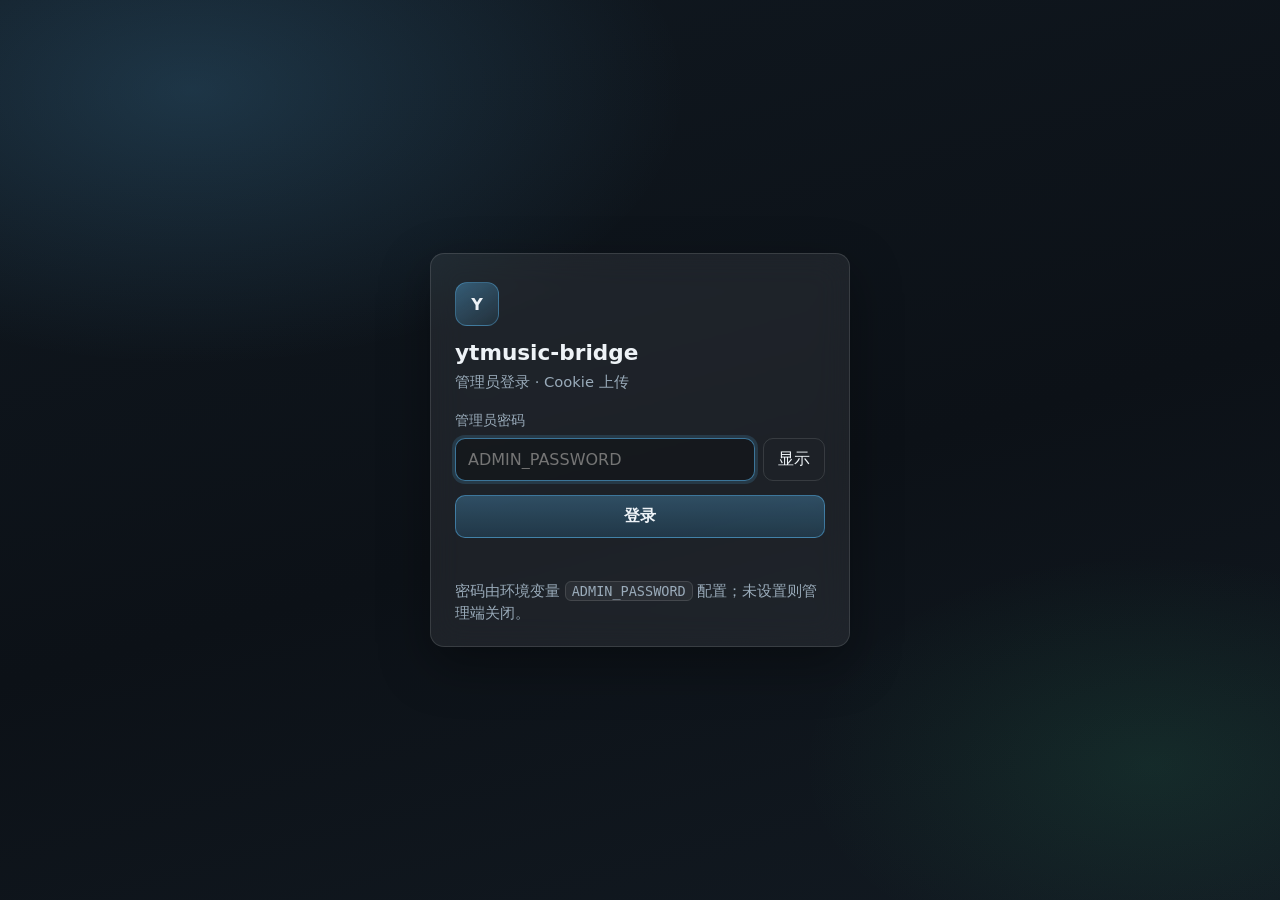
==== internal/admin/assets/login.html @ 3a84eb0e "feat: add admin cookie upload frontend Ship embedded login and upload pages under /admin, wire stati" ====
<!DOCTYPE html>
<html lang="zh-CN">
<head>
  <meta charset="utf-8">
  <meta name="viewport" content="width=device-width, initial-scale=1">
  <title>管理登录 · ytmusic-bridge</title>
  <link rel="stylesheet" href="admin.css">
</head>
<body class="login-body">
  <main class="login-page">
    <section class="login-card" aria-labelledby="login-title">
      <div class="brand-mark" aria-hidden="true">Y</div>
      <h1 id="login-title">ytmusic-bridge</h1>
      <p class="sub">管理员登录 · Cookie 上传</p>
      <form id="loginForm" autocomplete="on">
        <label for="password">管理员密码</label>
        <div class="pw-row">
          <input id="password" name="password" type="password" autocomplete="current-password" required autofocus placeholder="ADMIN_PASSWORD">
          <button type="button" class="btn ghost" id="togglePw" aria-label="显示或隐藏密码">显示</button>
        </div>
        <button type="submit" class="btn primary" id="loginBtn">登录</button>
      </form>
      <p class="err" id="loginErr" role="alert"></p>
      <p class="hint">密码由环境变量 <code>ADMIN_PASSWORD</code> 配置；未设置则管理端关闭。</p>
    </section>
  </main>
  <script>
    async function checkAuth() {
      try {
        const r = await fetch("/api/admin/check-auth", { credentials: "same-origin" });
        const j = await r.json();
        if (j && j.authenticated) location.replace("./");
      } catch (_) {}
    }
    document.getElementById("togglePw").addEventListener("click", () => {
      const input = document.getElementById("password");
      const btn = document.getElementById("togglePw");
      const show = input.type === "password";
      input.type = show ? "text" : "password";
      btn.textContent = show ? "隐藏" : "显示";
    });
    document.getElementById("loginForm").addEventListener("submit", async (e) => {
      e.preventDefault();
      const err = document.getElementById("loginErr");
      const btn = document.getElementById("loginBtn");
      err.textContent = "";
      btn.disabled = true;
      try {
        const password = document.getElementById("password").value;
        const r = await fetch("/api/admin/login", {
          method: "POST",
          credentials: "same-origin",
          headers: { "Content-Type": "application/json" },
          body: JSON.stringify({ password }),
        });
        const j = await r.json().catch(() => ({}));
        if (!r.ok || j.ok === false) {
          err.textContent = (j.error && j.error.message) || "登录失败";
          btn.disabled = false;
          return;
        }
        location.replace("./");
      } catch (_) {
        err.textContent = "网络错误，请重试";
        btn.disabled = false;
      }
    });
    checkAuth();
  </script>
</body>
</html>
---- internal/admin/assets/admin.css ----
:root {
  --bg0: #0f1419;
  --bg1: #172029;
  --panel: rgba(255, 255, 255, 0.06);
  --panel-border: rgba(255, 255, 255, 0.12);
  --text: #eef3f7;
  --muted: #9aabba;
  --accent: #5ec2ff;
  --accent-2: #3aa0e0;
  --danger: #ff7b72;
  --ok: #3dd68c;
  --radius: 14px;
  --font: "Segoe UI", "PingFang SC", "Microsoft YaHei", system-ui, sans-serif;
  --shadow: 0 18px 50px rgba(0, 0, 0, 0.35);
}

* { box-sizing: border-box; }
html, body {
  margin: 0;
  padding: 0;
  font-family: var(--font);
  color: var(--text);
  background: var(--bg0);
  letter-spacing: 0;
}
button, input { font: inherit; color: inherit; }
code {
  font-family: ui-monospace, SFMono-Regular, Menlo, Consolas, monospace;
  font-size: 0.92em;
  background: rgba(255,255,255,0.06);
  border: 1px solid var(--panel-border);
  border-radius: 6px;
  padding: 1px 6px;
}
.mono { font-family: ui-monospace, SFMono-Regular, Menlo, Consolas, monospace; }

/* Login: card truly centered on all viewports */
.login-body {
  min-height: 100vh;
  min-height: 100dvh;
  display: flex;
  align-items: center;
  justify-content: center;
  padding: 24px;
  background:
    radial-gradient(900px 500px at 15% 10%, rgba(94, 194, 255, 0.18), transparent 55%),
    radial-gradient(700px 420px at 90% 85%, rgba(61, 214, 140, 0.10), transparent 50%),
    linear-gradient(165deg, #101820 0%, #0c1117 55%, #121a22 100%);
}
.login-page {
  width: min(420px, 100%);
}
.login-card {
  background: rgba(255, 255, 255, 0.07);
  border: 1px solid var(--panel-border);
  border-radius: var(--radius);
  box-shadow: var(--shadow);
  padding: 28px 24px 22px;
  backdrop-filter: blur(16px);
  -webkit-backdrop-filter: blur(16px);
}
.brand-mark {
  width: 44px;
  height: 44px;
  border-radius: 12px;
  display: grid;
  place-items: center;
  font-weight: 700;
  background: linear-gradient(145deg, rgba(94,194,255,0.35), rgba(94,194,255,0.08));
  border: 1px solid rgba(94,194,255,0.35);
  margin-bottom: 14px;
}
.brand-mark.sm {
  width: 36px;
  height: 36px;
  border-radius: 10px;
  margin: 0;
}
.login-card h1 {
  margin: 0 0 6px;
  font-size: 1.35rem;
  font-weight: 650;
}
.sub, .hint {
  color: var(--muted);
  font-size: 0.92rem;
  line-height: 1.5;
}
.sub { margin: 0 0 18px; }
.hint { margin: 14px 0 0; }
label {
  display: block;
  margin: 0 0 8px;
  color: var(--muted);
  font-size: 0.9rem;
}
.pw-row {
  display: grid;
  grid-template-columns: 1fr auto;
  gap: 8px;
  margin-bottom: 14px;
}
input[type="password"], input[type="text"] {
  width: 100%;
  border-radius: 10px;
  border: 1px solid var(--panel-border);
  background: rgba(0,0,0,0.25);
  padding: 11px 12px;
  outline: none;
}
input:focus {
  border-color: rgba(94,194,255,0.55);
  box-shadow: 0 0 0 3px rgba(94,194,255,0.15);
}
.btn {
  border: 1px solid var(--panel-border);
  background: rgba(255,255,255,0.06);
  border-radius: 10px;
  padding: 10px 14px;
  cursor: pointer;
}
.btn:disabled { opacity: 0.5; cursor: not-allowed; }
.btn.primary {
  width: 100%;
  border-color: rgba(94,194,255,0.45);
  background: linear-gradient(180deg, rgba(94,194,255,0.28), rgba(58,160,224,0.18));
  font-weight: 600;
}
.btn.ghost { background: transparent; }
.err { color: var(--danger); min-height: 1.2em; margin: 10px 0 0; font-size: 0.92rem; }
.ok { color: var(--ok); min-height: 1.2em; margin: 10px 0 0; font-size: 0.92rem; }

/* Upload app */
.app-body {
  min-height: 100vh;
  min-height: 100dvh;
  background:
    radial-gradient(1000px 480px at 0% 0%, rgba(94,194,255,0.12), transparent 50%),
    linear-gradient(180deg, #0f151c, #0b1016 60%);
}
.topbar {
  display: flex;
  align-items: center;
  justify-content: space-between;
  gap: 12px;
  padding: 16px 20px;
  border-bottom: 1px solid var(--panel-border);
  background: rgba(255,255,255,0.03);
}
.topbar-brand { display: flex; align-items: center; gap: 12px; }
.topbar-title { font-weight: 650; }
.topbar-sub { color: var(--muted); font-size: 0.85rem; }
.app-main {
  width: min(760px, calc(100% - 32px));
  margin: 20px auto 40px;
  display: grid;
  gap: 16px;
}
.panel {
  background: var(--panel);
  border: 1px solid var(--panel-border);
  border-radius: var(--radius);
  padding: 18px;
  backdrop-filter: blur(12px);
  -webkit-backdrop-filter: blur(12px);
}
.panel h2 {
  margin: 0 0 14px;
  font-size: 1.05rem;
}
.status-grid {
  display: grid;
  grid-template-columns: repeat(2, minmax(0, 1fr));
  gap: 10px;
}
@media (min-width: 720px) {
  .status-grid { grid-template-columns: repeat(3, minmax(0, 1fr)); }
}
.stat {
  border: 1px solid var(--panel-border);
  border-radius: 10px;
  padding: 10px 12px;
  background: rgba(0,0,0,0.18);
}
.stat-k { display: block; color: var(--muted); font-size: 0.8rem; margin-bottom: 4px; }
.stat-v { font-weight: 600; word-break: break-all; }
.dropzone {
  border: 1.5px dashed rgba(94,194,255,0.4);
  border-radius: 12px;
  padding: 28px 16px;
  text-align: center;
  background: rgba(94,194,255,0.05);
  cursor: pointer;
  transition: border-color 160ms ease, background 160ms ease;
}
.dropzone:hover, .dropzone:focus, .dropzone.dragover {
  border-color: var(--accent);
  background: rgba(94,194,255,0.10);
  outline: none;
}
.drop-title { margin: 0 0 6px; font-weight: 600; }
.drop-sub { margin: 0; color: var(--muted); font-size: 0.9rem; }
.row {
  display: flex;
  align-items: center;
  justify-content: space-between;
  gap: 12px;
  margin-top: 12px;
}
.file-name { color: var(--muted); font-size: 0.9rem; overflow: hidden; text-overflow: ellipsis; }
.row .btn.primary { width: auto; min-width: 96px; }
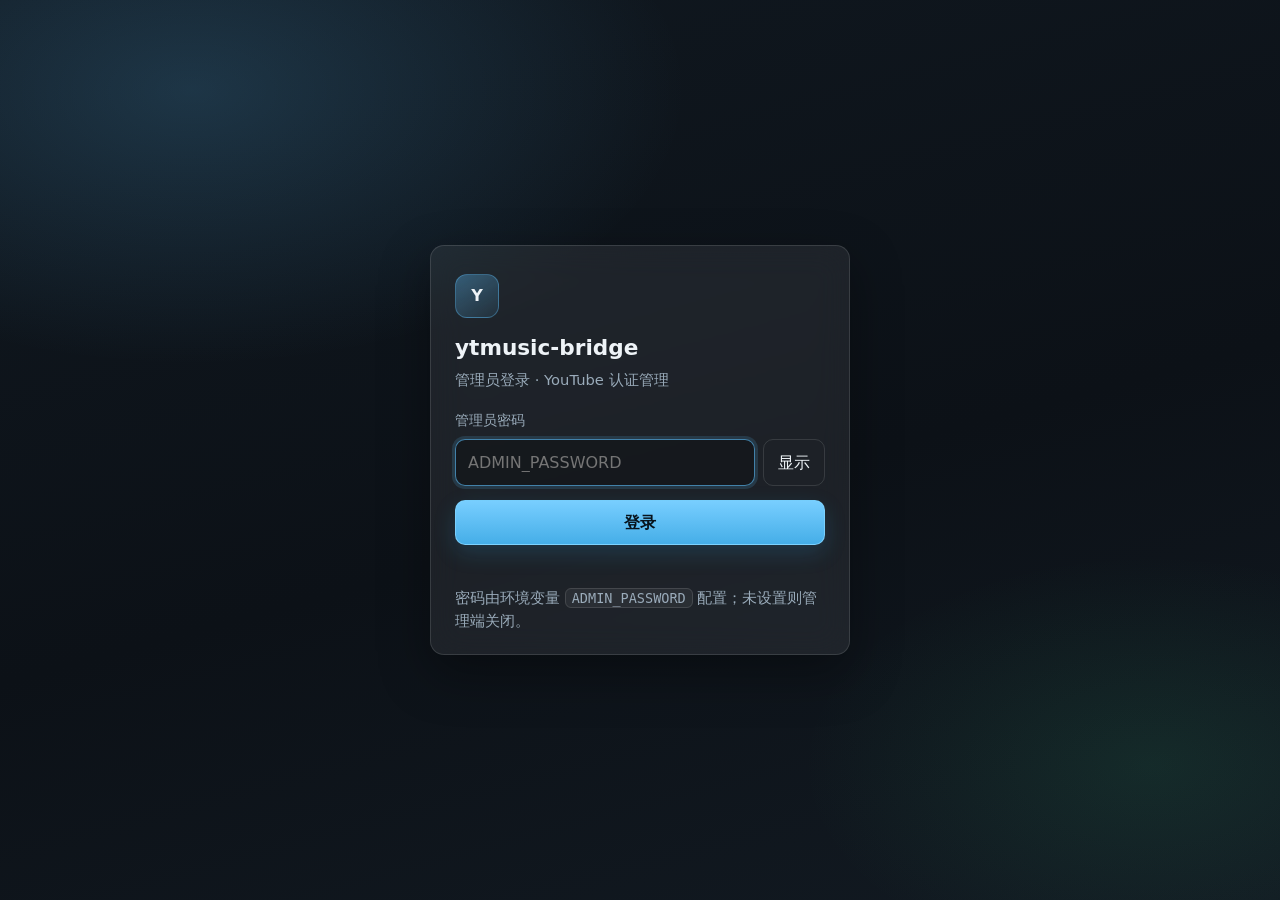
==== commit 7773c085: "feat(admin): add interactive YouTube login UI" ====
--- a/internal/admin/assets/login.html
+++ b/internal/admin/assets/login.html
@@ -11,7 +11,7 @@
     <section class="login-card" aria-labelledby="login-title">
       <div class="brand-mark" aria-hidden="true">Y</div>
       <h1 id="login-title">ytmusic-bridge</h1>
-      <p class="sub">管理员登录 · Cookie 上传</p>
+      <p class="sub">管理员登录 · YouTube 认证管理</p>
       <form id="loginForm" autocomplete="on">
         <label for="password">管理员密码</label>
         <div class="pw-row">
@@ -29,7 +29,7 @@
       try {
         const r = await fetch("/api/admin/check-auth", { credentials: "same-origin" });
         const j = await r.json();
-        if (j && j.authenticated) location.replace("./");
+        if (j && j.authenticated) location.replace("./index.html");
       } catch (_) {}
     }
     document.getElementById("togglePw").addEventListener("click", () => {
@@ -59,7 +59,7 @@
           btn.disabled = false;
           return;
         }
-        location.replace("./");
+        location.replace("./index.html");
       } catch (_) {
         err.textContent = "网络错误，请重试";
         btn.disabled = false;
--- a/internal/admin/assets/admin.css
+++ b/internal/admin/assets/admin.css
@@ -1,13 +1,16 @@
 :root {
-  --bg0: #0f1419;
-  --bg1: #172029;
-  --panel: rgba(255, 255, 255, 0.06);
+  color-scheme: dark;
+  --bg0: #0b1117;
+  --bg1: #111a22;
+  --panel: rgba(255, 255, 255, 0.055);
+  --panel-strong: rgba(255, 255, 255, 0.085);
   --panel-border: rgba(255, 255, 255, 0.12);
   --text: #eef3f7;
   --muted: #9aabba;
   --accent: #5ec2ff;
   --accent-2: #3aa0e0;
   --danger: #ff7b72;
+  --warning: #f2c94c;
   --ok: #3dd68c;
   --radius: 14px;
   --font: "Segoe UI", "PingFang SC", "Microsoft YaHei", system-ui, sans-serif;
@@ -15,6 +18,7 @@
 }
 
 * { box-sizing: border-box; }
+[hidden] { display: none !important; }
 html, body {
   margin: 0;
   padding: 0;
@@ -23,7 +27,9 @@
   background: var(--bg0);
   letter-spacing: 0;
 }
+body { line-height: 1.45; }
 button, input { font: inherit; color: inherit; }
+button { -webkit-tap-highlight-color: transparent; }
 code {
   font-family: ui-monospace, SFMono-Regular, Menlo, Consolas, monospace;
   font-size: 0.92em;
@@ -33,8 +39,19 @@
   padding: 1px 6px;
 }
 .mono { font-family: ui-monospace, SFMono-Regular, Menlo, Consolas, monospace; }
-
-/* Login: card truly centered on all viewports */
+.visually-hidden {
+  position: absolute;
+  width: 1px;
+  height: 1px;
+  padding: 0;
+  margin: -1px;
+  overflow: hidden;
+  clip: rect(0, 0, 0, 0);
+  white-space: nowrap;
+  border: 0;
+}
+
+/* Login page */
 .login-body {
   min-height: 100vh;
   min-height: 100dvh;
@@ -47,9 +64,7 @@
     radial-gradient(700px 420px at 90% 85%, rgba(61, 214, 140, 0.10), transparent 50%),
     linear-gradient(165deg, #101820 0%, #0c1117 55%, #121a22 100%);
 }
-.login-page {
-  width: min(420px, 100%);
-}
+.login-page { width: min(420px, 100%); }
 .login-card {
   background: rgba(255, 255, 255, 0.07);
   border: 1px solid var(--panel-border);
@@ -84,7 +99,7 @@
 .sub, .hint {
   color: var(--muted);
   font-size: 0.92rem;
-  line-height: 1.5;
+  line-height: 1.55;
 }
 .sub { margin: 0 0 18px; }
 .hint { margin: 14px 0 0; }
@@ -102,57 +117,91 @@
 }
 input[type="password"], input[type="text"] {
   width: 100%;
+  min-width: 0;
   border-radius: 10px;
   border: 1px solid var(--panel-border);
   background: rgba(0,0,0,0.25);
   padding: 11px 12px;
   outline: none;
 }
-input:focus {
-  border-color: rgba(94,194,255,0.55);
+input:focus-visible {
+  border-color: rgba(94,194,255,0.62);
   box-shadow: 0 0 0 3px rgba(94,194,255,0.15);
 }
+
+/* Shared controls */
 .btn {
   border: 1px solid var(--panel-border);
   background: rgba(255,255,255,0.06);
   border-radius: 10px;
   padding: 10px 14px;
   cursor: pointer;
-}
-.btn:disabled { opacity: 0.5; cursor: not-allowed; }
+  transition: border-color 150ms ease, background 150ms ease, transform 150ms ease, opacity 150ms ease;
+}
+.btn:hover:not(:disabled) {
+  border-color: rgba(255,255,255,0.25);
+  background: rgba(255,255,255,0.10);
+}
+.btn:active:not(:disabled) { transform: translateY(1px); }
+.btn:focus-visible {
+  outline: none;
+  box-shadow: 0 0 0 3px rgba(94,194,255,0.18);
+  border-color: rgba(94,194,255,0.7);
+}
+.btn:disabled { opacity: 0.45; cursor: not-allowed; }
 .btn.primary {
-  width: 100%;
-  border-color: rgba(94,194,255,0.45);
-  background: linear-gradient(180deg, rgba(94,194,255,0.28), rgba(58,160,224,0.18));
-  font-weight: 600;
-}
+  color: #07131c;
+  border-color: rgba(126,211,255,0.88);
+  background: linear-gradient(180deg, #78ceff, #45aee8);
+  box-shadow: 0 8px 22px rgba(45,151,211,0.20);
+  font-weight: 700;
+}
+.btn.primary:hover:not(:disabled) {
+  border-color: #a5e2ff;
+  background: linear-gradient(180deg, #91d8ff, #57b9ed);
+}
+.login-card .btn.primary { width: 100%; }
 .btn.ghost { background: transparent; }
+.btn.danger {
+  color: #ffd4d0;
+  border-color: rgba(255,123,114,0.35);
+  background: rgba(255,123,114,0.08);
+}
+.btn.danger:hover:not(:disabled) {
+  border-color: rgba(255,123,114,0.6);
+  background: rgba(255,123,114,0.14);
+}
+.btn.compact { padding: 7px 11px; font-size: 0.88rem; }
 .err { color: var(--danger); min-height: 1.2em; margin: 10px 0 0; font-size: 0.92rem; }
 .ok { color: var(--ok); min-height: 1.2em; margin: 10px 0 0; font-size: 0.92rem; }
 
-/* Upload app */
+/* Admin app */
 .app-body {
   min-height: 100vh;
   min-height: 100dvh;
   background:
-    radial-gradient(1000px 480px at 0% 0%, rgba(94,194,255,0.12), transparent 50%),
-    linear-gradient(180deg, #0f151c, #0b1016 60%);
+    radial-gradient(1100px 520px at 0% 0%, rgba(94,194,255,0.12), transparent 52%),
+    radial-gradient(760px 480px at 100% 35%, rgba(61,214,140,0.055), transparent 58%),
+    linear-gradient(180deg, #0f151c, #0a0f15 62%);
 }
 .topbar {
   display: flex;
   align-items: center;
   justify-content: space-between;
   gap: 12px;
+  min-height: 76px;
   padding: 16px 20px;
   border-bottom: 1px solid var(--panel-border);
-  background: rgba(255,255,255,0.03);
+  background: rgba(16,24,32,0.78);
+  backdrop-filter: blur(16px);
+  -webkit-backdrop-filter: blur(16px);
 }
 .topbar-brand { display: flex; align-items: center; gap: 12px; }
-.topbar-title { font-weight: 650; }
+.topbar-title { font-weight: 680; }
 .topbar-sub { color: var(--muted); font-size: 0.85rem; }
 .app-main {
-  width: min(760px, calc(100% - 32px));
-  margin: 20px auto 40px;
+  width: min(1120px, calc(100% - 32px));
+  margin: 20px auto 48px;
   display: grid;
   gap: 16px;
 }
@@ -160,30 +209,254 @@
   background: var(--panel);
   border: 1px solid var(--panel-border);
   border-radius: var(--radius);
-  padding: 18px;
+  padding: 20px;
   backdrop-filter: blur(12px);
   -webkit-backdrop-filter: blur(12px);
 }
-.panel h2 {
-  margin: 0 0 14px;
-  font-size: 1.05rem;
-}
+.panel h1, .panel h2 { color: var(--text); }
+.panel h1 { margin: 3px 0 6px; font-size: 1.2rem; line-height: 1.3; }
+.panel h2 { margin: 0; font-size: 1.05rem; }
+.panel-head, .section-heading {
+  display: flex;
+  align-items: flex-start;
+  justify-content: space-between;
+  gap: 18px;
+}
+.panel-copy, .section-heading p {
+  color: var(--muted);
+  margin: 0;
+  font-size: 0.92rem;
+  line-height: 1.55;
+  max-width: 780px;
+}
+.section-heading { align-items: center; margin-bottom: 14px; }
+.section-heading p { margin-top: 4px; }
+.eyebrow {
+  color: var(--accent);
+  font-size: 0.76rem;
+  font-weight: 700;
+  letter-spacing: 0.12em;
+  text-transform: uppercase;
+}
+.status-pill {
+  flex: 0 0 auto;
+  display: inline-flex;
+  align-items: center;
+  gap: 7px;
+  min-height: 30px;
+  padding: 5px 10px;
+  border-radius: 999px;
+  font-size: 0.82rem;
+  font-weight: 650;
+  border: 1px solid var(--panel-border);
+  background: rgba(255,255,255,0.05);
+}
+.status-pill::before {
+  content: "";
+  width: 7px;
+  height: 7px;
+  border-radius: 50%;
+  background: currentColor;
+  box-shadow: 0 0 0 3px color-mix(in srgb, currentColor 14%, transparent);
+}
+.status-pill.neutral { color: var(--muted); }
+.status-pill.is-ok { color: var(--ok); }
+.status-pill.is-warning { color: var(--warning); }
+.status-pill.is-danger { color: var(--danger); }
+
+/* YouTube login */
+.login-panel {
+  border-color: rgba(94,194,255,0.20);
+  box-shadow: inset 0 1px 0 rgba(255,255,255,0.025);
+}
+.auth-overview {
+  display: grid;
+  grid-template-columns: repeat(4, minmax(0, 1fr));
+  gap: 10px;
+  margin-top: 16px;
+}
+.summary-item {
+  min-width: 0;
+  border: 1px solid var(--panel-border);
+  border-radius: 11px;
+  padding: 11px 12px;
+  background: rgba(0,0,0,0.17);
+}
+.summary-k { display: block; color: var(--muted); font-size: 0.78rem; margin-bottom: 4px; }
+.summary-v { display: block; font-size: 0.96rem; overflow: hidden; text-overflow: ellipsis; white-space: nowrap; }
+.route-note {
+  margin: 12px 0 0;
+  padding: 10px 12px;
+  border-radius: 10px;
+  color: var(--muted);
+  background: rgba(94,194,255,0.045);
+  border: 1px solid rgba(94,194,255,0.12);
+  font-size: 0.88rem;
+}
+.login-actions {
+  display: flex;
+  align-items: center;
+  gap: 10px;
+  margin-top: 14px;
+}
+.action-primary { min-width: 132px; }
+.login-message:empty { display: none; }
+.confirm-bar {
+  display: flex;
+  align-items: center;
+  justify-content: space-between;
+  gap: 16px;
+  margin-top: 12px;
+  padding: 11px 12px;
+  color: #ffd9d6;
+  border: 1px solid rgba(255,123,114,0.25);
+  background: rgba(255,123,114,0.075);
+  border-radius: 10px;
+  font-size: 0.88rem;
+}
+.confirm-actions { display: flex; gap: 8px; flex: 0 0 auto; }
+.login-workspace {
+  margin-top: 16px;
+  border-top: 1px solid var(--panel-border);
+  padding-top: 16px;
+}
+.login-workspace.is-terminal .login-surface {
+  aspect-ratio: auto;
+  height: 220px;
+}
+.login-workspace.is-terminal .text-relay,
+.login-workspace.is-terminal .privacy-note {
+  display: none;
+}
+.login-workspace.is-terminal .remote-actions {
+  display: none;
+}
+.remote-toolbar {
+  display: flex;
+  align-items: center;
+  justify-content: space-between;
+  gap: 14px;
+  margin-bottom: 10px;
+}
+.remote-status { display: flex; align-items: center; gap: 10px; min-width: 0; }
+.remote-status strong { display: block; font-size: 0.92rem; }
+.remote-status span:not(.session-dot) { display: block; color: var(--muted); font-size: 0.78rem; margin-top: 1px; }
+.session-dot {
+  width: 9px;
+  height: 9px;
+  flex: 0 0 auto;
+  border-radius: 50%;
+  background: var(--warning);
+  box-shadow: 0 0 0 4px rgba(242,201,76,0.10);
+}
+.session-dot.is-ok { background: var(--ok); box-shadow: 0 0 0 4px rgba(61,214,140,0.10); }
+.session-dot.is-danger { background: var(--danger); box-shadow: 0 0 0 4px rgba(255,123,114,0.10); }
+.remote-actions { display: flex; flex-wrap: wrap; justify-content: flex-end; gap: 8px; }
+.login-surface {
+  --login-aspect: 1.6;
+  position: relative;
+  width: 100%;
+  aspect-ratio: var(--login-aspect);
+  overflow: hidden;
+  border: 1px solid rgba(94,194,255,0.28);
+  border-radius: 12px;
+  background:
+    linear-gradient(135deg, rgba(94,194,255,0.035), transparent 42%),
+    #090d12;
+  outline: none;
+  cursor: default;
+  touch-action: none;
+  user-select: none;
+}
+.login-surface:focus-visible {
+  border-color: rgba(94,194,255,0.75);
+  box-shadow: 0 0 0 3px rgba(94,194,255,0.16);
+}
+.login-surface img {
+  display: block;
+  width: 100%;
+  height: 100%;
+  object-fit: fill;
+  pointer-events: none;
+}
+.surface-overlay {
+  position: absolute;
+  inset: 0;
+  display: flex;
+  flex-direction: column;
+  align-items: center;
+  justify-content: center;
+  gap: 8px;
+  padding: 24px;
+  text-align: center;
+  color: var(--text);
+  background: linear-gradient(180deg, rgba(9,13,18,0.80), rgba(9,13,18,0.94));
+}
+.surface-overlay strong { font-size: 0.98rem; }
+.surface-overlay span:not(.spinner) { color: var(--muted); font-size: 0.85rem; }
+.surface-overlay.is-success strong { color: var(--ok); }
+.surface-overlay.is-error strong { color: var(--danger); }
+.spinner {
+  width: 24px;
+  height: 24px;
+  border-radius: 50%;
+  border: 2px solid rgba(255,255,255,0.18);
+  border-top-color: var(--accent);
+  animation: spin 800ms linear infinite;
+}
+.surface-focus-note {
+  position: absolute;
+  right: 9px;
+  bottom: 9px;
+  padding: 5px 8px;
+  border-radius: 7px;
+  color: #c8d6e1;
+  background: rgba(5,8,12,0.78);
+  border: 1px solid rgba(255,255,255,0.12);
+  font-size: 0.74rem;
+  opacity: 0;
+  transform: translateY(3px);
+  transition: opacity 150ms ease, transform 150ms ease;
+  pointer-events: none;
+}
+.login-surface:hover .surface-focus-note,
+.login-surface:focus .surface-focus-note { opacity: 1; transform: translateY(0); }
+.text-relay {
+  display: grid;
+  grid-template-columns: minmax(210px, 0.75fr) minmax(320px, 1.25fr);
+  align-items: center;
+  gap: 18px;
+  margin-top: 12px;
+  padding: 12px;
+  border-radius: 11px;
+  border: 1px solid var(--panel-border);
+  background: rgba(0,0,0,0.13);
+}
+.text-relay strong { font-size: 0.88rem; }
+.text-relay p { color: var(--muted); font-size: 0.78rem; margin: 3px 0 0; }
+.relay-form {
+  display: grid;
+  grid-template-columns: minmax(0, 1fr) auto auto;
+  gap: 8px;
+}
+.relay-form input { padding: 8px 10px; font-size: 0.86rem; }
+.privacy-note { color: var(--muted); font-size: 0.8rem; margin: 10px 2px 0; }
+
+/* Cookie status and upload */
 .status-grid {
   display: grid;
-  grid-template-columns: repeat(2, minmax(0, 1fr));
+  grid-template-columns: repeat(3, minmax(0, 1fr));
   gap: 10px;
 }
-@media (min-width: 720px) {
-  .status-grid { grid-template-columns: repeat(3, minmax(0, 1fr)); }
-}
 .stat {
+  min-width: 0;
   border: 1px solid var(--panel-border);
   border-radius: 10px;
   padding: 10px 12px;
   background: rgba(0,0,0,0.18);
 }
 .stat-k { display: block; color: var(--muted); font-size: 0.8rem; margin-bottom: 4px; }
-.stat-v { font-weight: 600; word-break: break-all; }
+.stat-v { display: block; font-weight: 600; overflow-wrap: anywhere; }
 .dropzone {
   border: 1.5px dashed rgba(94,194,255,0.4);
   border-radius: 12px;
@@ -193,7 +466,7 @@
   cursor: pointer;
   transition: border-color 160ms ease, background 160ms ease;
 }
-.dropzone:hover, .dropzone:focus, .dropzone.dragover {
+.dropzone:hover, .dropzone:focus-visible, .dropzone.dragover {
   border-color: var(--accent);
   background: rgba(94,194,255,0.10);
   outline: none;
@@ -207,5 +480,49 @@
   gap: 12px;
   margin-top: 12px;
 }
-.file-name { color: var(--muted); font-size: 0.9rem; overflow: hidden; text-overflow: ellipsis; }
-.row .btn.primary { width: auto; min-width: 96px; }
+.file-name { min-width: 0; color: var(--muted); font-size: 0.9rem; overflow: hidden; text-overflow: ellipsis; white-space: nowrap; }
+.upload-row .btn.primary { width: auto; min-width: 96px; }
+
+@keyframes spin { to { transform: rotate(360deg); } }
+
+@media (max-width: 760px) {
+  .app-main { width: min(100% - 24px, 640px); margin-top: 14px; gap: 12px; }
+  .panel { padding: 16px; }
+  .panel-head { display: grid; gap: 12px; }
+  .status-pill { justify-self: start; }
+  .auth-overview { grid-template-columns: repeat(2, minmax(0, 1fr)); }
+  .status-grid { grid-template-columns: repeat(2, minmax(0, 1fr)); }
+  .remote-toolbar { align-items: flex-start; }
+  .text-relay { grid-template-columns: 1fr; gap: 10px; }
+}
+
+@media (max-width: 520px) {
+  .topbar { min-height: 72px; padding: 14px 16px; }
+  .topbar .btn { padding: 8px 10px; }
+  .topbar-sub { font-size: 0.78rem; }
+  .panel-copy { font-size: 0.87rem; }
+  .login-actions { align-items: stretch; flex-direction: column; }
+  .login-actions .btn { width: 100%; }
+  .confirm-bar { align-items: stretch; flex-direction: column; }
+  .confirm-actions .btn { flex: 1; }
+  .remote-toolbar { display: grid; }
+  .remote-actions { justify-content: stretch; display: grid; grid-template-columns: repeat(2, minmax(0, 1fr)); }
+  .remote-actions .btn:last-child { grid-column: 1 / -1; }
+  .login-surface { border-radius: 9px; }
+  .surface-focus-note { display: none; }
+  .relay-form { grid-template-columns: minmax(0, 1fr) auto; }
+  .relay-form input { grid-column: 1 / -1; }
+  .status-grid { grid-template-columns: repeat(2, minmax(0, 1fr)); }
+  .section-heading { align-items: flex-start; }
+  .upload-row { align-items: stretch; flex-direction: column; }
+  .upload-row .btn.primary { width: 100%; }
+}
+
+@media (prefers-reduced-motion: reduce) {
+  *, *::before, *::after {
+    scroll-behavior: auto !important;
+    transition-duration: 0.01ms !important;
+    animation-duration: 0.01ms !important;
+    animation-iteration-count: 1 !important;
+  }
+}
